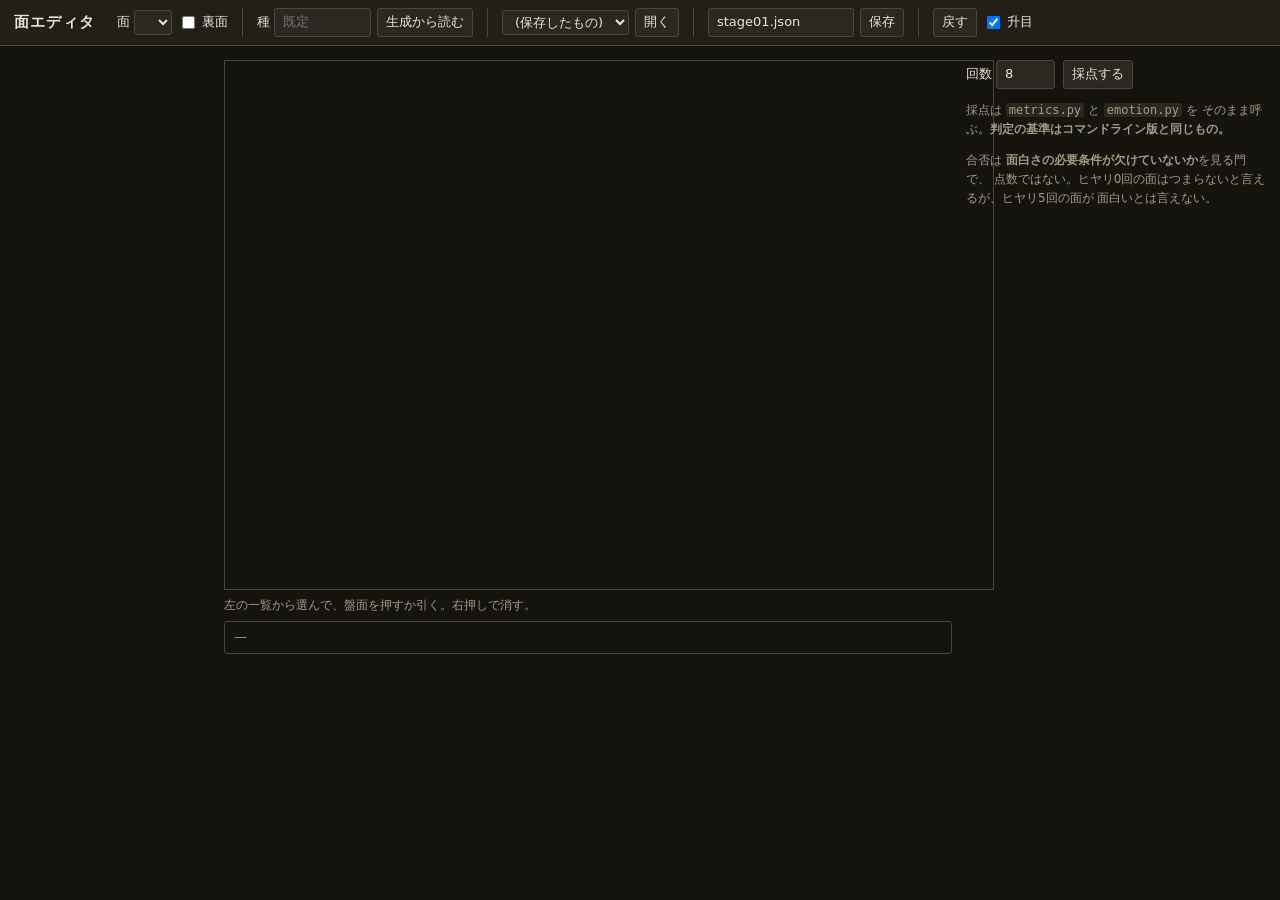
==== tools/stage_editor/index.html @ a419b65d "feat(editor): 面エディタ。置いた盤面をその場で採点する     make editor        # ブラウザで開く (127.0.0.1)  docs/HOSTSIM.md TOD" ====
<!doctype html>
<html lang="ja">
<head>
<meta charset="utf-8">
<meta name="viewport" content="width=device-width, initial-scale=1">
<title>面エディタ — クロダイヤ</title>
<link rel="stylesheet" href="app.css">
</head>
<body>

<header>
  <h1>面エディタ</h1>

  <span class="grp">
    <label>面 <select id="stage"></select></label>
    <label><input type="checkbox" id="loop"> 裏面</label>
  </span>

  <span class="grp">
    <label>種 <input id="seed" size="7" placeholder="既定"></label>
    <button id="gen" title="生成した面を下敷きにする">生成から読む</button>
  </span>

  <span class="grp">
    <select id="files"><option value="">(保存したもの)</option></select>
    <button id="open">開く</button>
  </span>

  <span class="grp">
    <input id="name" size="14" value="stage01.json">
    <button id="save">保存</button>
  </span>

  <span class="grp">
    <button id="undo" title="Ctrl-Z">戻す</button>
    <label><input type="checkbox" id="gridon" checked> 升目</label>
  </span>
</header>

<main>
  <aside id="brushes" aria-label="置くもの"></aside>

  <section id="boardwrap">
    <canvas id="board" width="768" height="528"
            aria-label="盤面。16列 11行。左の一覧から選んで置く"></canvas>
    <p id="hint">左の一覧から選んで、盤面を押すか引く。右押しで消す。</p>
    <p id="valid" class="idle">—</p>
  </section>

  <aside id="score">
    <div class="grp">
      <label>回数 <input id="runs" type="number" value="8" min="1" max="64"></label>
      <button id="grade">採点する</button>
    </div>
    <div id="result">
      <p class="note">採点は <code>metrics.py</code> と <code>emotion.py</code> を
      そのまま呼ぶ。<strong>判定の基準はコマンドライン版と同じもの。</strong></p>
      <p class="note">合否は <strong>面白さの必要条件が欠けていないか</strong>を見る門で、
      点数ではない。ヒヤリ0回の面はつまらないと言えるが、ヒヤリ5回の面が
      面白いとは言えない。</p>
    </div>
  </aside>
</main>

<script src="app.js"></script>
</body>
</html>
---- tools/stage_editor/app.css ----
/* 面エディタの見た目。
 *
 * **色相だけで意味を分けない。** 作者が色弱なので、合否や選択中の印は
 * 明度の差 + 記号 (○ / × / ▸) で出す。色は添え物。 */

:root {
  --bg:      #16140f;
  --panel:   #221f18;
  --panel2:  #2c2821;
  --line:    #4a443a;
  --ink:     #e8e2d4;
  --ink-dim: #a39a86;
  --sel:     #f0e6cc;   /* 選択中 (明るい) */
  --ng:      #3a3028;   /* 不合格 (暗い) */
  --ok:      #d8d2c2;   /* 合格 (明るい) */
}

* { box-sizing: border-box; }

body {
  margin: 0;
  background: var(--bg);
  color: var(--ink);
  font: 13px/1.6 "Hiragino Sans", "Noto Sans JP", system-ui, sans-serif;
}

header {
  display: flex; flex-wrap: wrap; align-items: center; gap: 8px 14px;
  padding: 8px 14px;
  background: var(--panel);
  border-bottom: 1px solid var(--line);
}
header h1 { font-size: 15px; margin: 0 8px 0 0; letter-spacing: .08em; }
header .grp { display: flex; align-items: center; gap: 6px; }
header .grp + .grp { border-left: 1px solid var(--line); padding-left: 14px; }

button, select, input {
  font: inherit;
  color: var(--ink);
  background: var(--panel2);
  border: 1px solid var(--line);
  border-radius: 3px;
  padding: 3px 8px;
}
button { cursor: pointer; }
button:hover { background: var(--line); }
button:disabled { opacity: .45; cursor: default; }
input[type=number] { width: 4.5em; }
label { display: inline-flex; align-items: center; gap: 4px; white-space: nowrap; }

main {
  display: grid;
  grid-template-columns: 196px minmax(0, max-content) minmax(300px, 1fr);
  gap: 14px;
  padding: 14px;
  align-items: start;
}

/* ---- 置くものの一覧 ---- */
#brushes { display: flex; flex-direction: column; gap: 2px; }
#brushes h2 {
  font-size: 11px; color: var(--ink-dim); margin: 10px 0 2px;
  letter-spacing: .1em; font-weight: normal;
}
#brushes h2:first-child { margin-top: 0; }

.brush {
  display: flex; align-items: center; gap: 8px;
  padding: 3px 6px; text-align: left; width: 100%;
  background: var(--panel); border: 1px solid transparent;
}
.brush canvas { width: 32px; height: 32px; image-rendering: pixelated; flex: none; }
.brush .mark { width: 1em; flex: none; color: var(--ink-dim); }
.brush.on { background: var(--sel); color: #16140f; border-color: var(--sel); }
.brush.on .mark { color: #16140f; }

/* ---- 盤面 ---- */
#board {
  display: block;
  image-rendering: pixelated;
  border: 1px solid var(--line);
  cursor: crosshair;
  touch-action: none;
}
#boardwrap p { margin: 6px 0 0; }
#hint { color: var(--ink-dim); font-size: 12px; }

#valid { padding: 5px 9px; border: 1px solid var(--line); border-radius: 3px; }
#valid.idle { color: var(--ink-dim); }
#valid.ok   { background: var(--ok); color: #16140f; }
#valid.ng   { background: var(--ng); border-color: var(--sel); }
#valid.ng::before { content: "× "; font-weight: bold; }
#valid.ok::before { content: "○ "; font-weight: bold; }

/* ---- 採点 ---- */
#score .grp { display: flex; align-items: center; gap: 8px; margin-bottom: 10px; }
#result table { border-collapse: collapse; width: 100%; margin: 6px 0 14px; }
#result th, #result td {
  border: 1px solid var(--line); padding: 3px 7px; text-align: left;
  font-variant-numeric: tabular-nums;
}
#result th { background: var(--panel); font-weight: normal; color: var(--ink-dim); }
#result tr.ng td { background: var(--ng); }
#result tr.ok td { background: var(--panel2); }
#result td.verd { font-weight: bold; width: 1.4em; text-align: center; }
#result h2 { font-size: 13px; margin: 14px 0 4px; }
#result .bar { font-family: ui-monospace, Menlo, monospace; letter-spacing: .05em; }
#result .note { color: var(--ink-dim); font-size: 12px; }
#result code { background: var(--panel2); padding: 0 3px; border-radius: 2px; }
#result .busy { color: var(--ink-dim); }
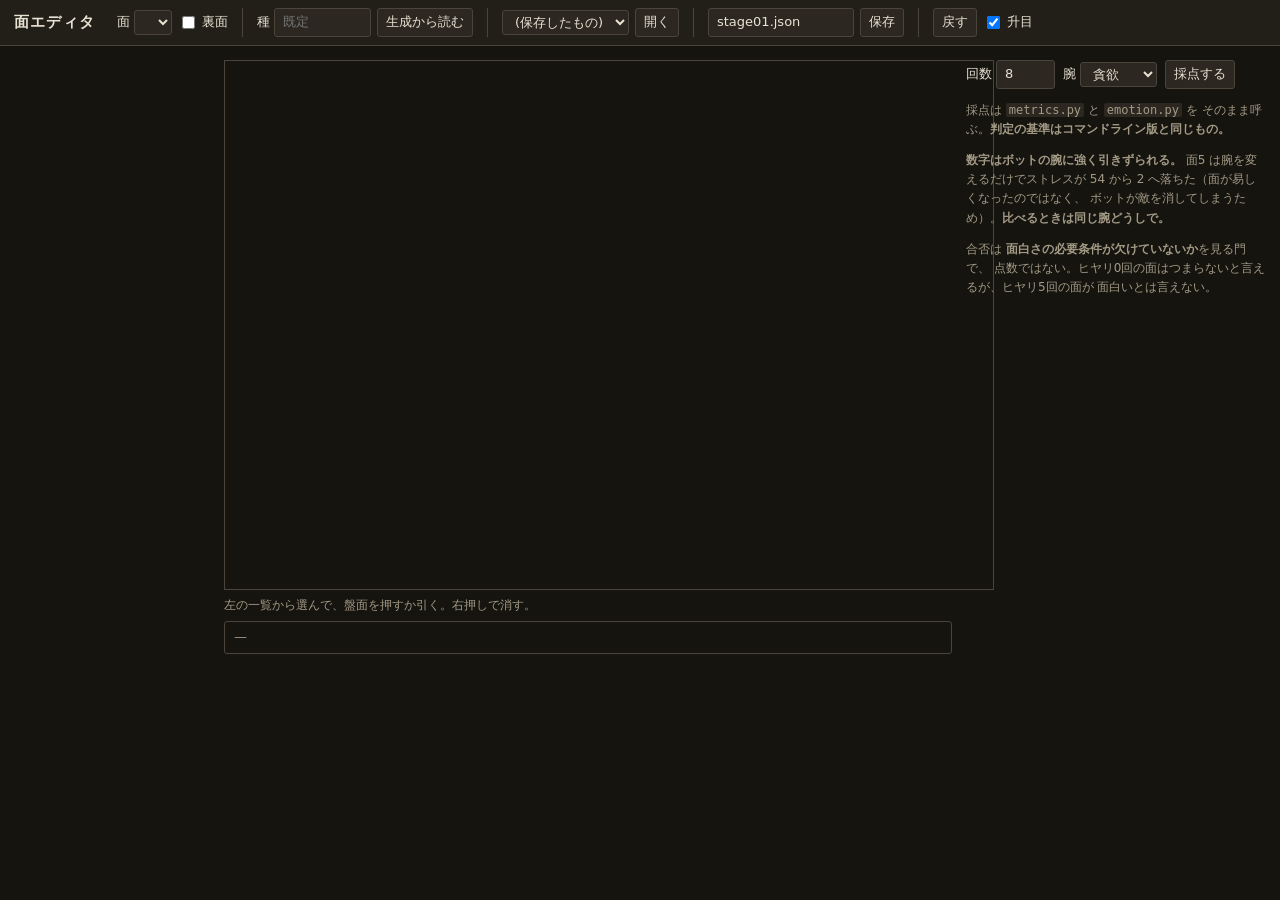
==== commit e597661e: "feat(hostsim): 採点に腕を選ばせた (--bot)。合否が腕で裏返ることが分かった metrics.py と emotion.py に --bot を足し、面エディタの採点にも腕の選択を" ====
--- a/tools/stage_editor/index.html
+++ b/tools/stage_editor/index.html
@@ -50,11 +50,18 @@
   <aside id="score">
     <div class="grp">
       <label>回数 <input id="runs" type="number" value="8" min="1" max="64"></label>
+      <label>腕 <select id="bot" title="ボットの腕。貪欲=初見の人に近い弱さ、先読み=経路と敵を読む">
+        <option value="greedy" selected>貪欲</option>
+        <option value="smart">先読み</option>
+      </select></label>
       <button id="grade">採点する</button>
     </div>
     <div id="result">
       <p class="note">採点は <code>metrics.py</code> と <code>emotion.py</code> を
       そのまま呼ぶ。<strong>判定の基準はコマンドライン版と同じもの。</strong></p>
+      <p class="note"><strong>数字はボットの腕に強く引きずられる。</strong>
+      面5 は腕を変えるだけでストレスが 54 から 2 へ落ちた（面が易しくなったのではなく、
+      ボットが敵を消してしまうため）。<strong>比べるときは同じ腕どうしで。</strong></p>
       <p class="note">合否は <strong>面白さの必要条件が欠けていないか</strong>を見る門で、
       点数ではない。ヒヤリ0回の面はつまらないと言えるが、ヒヤリ5回の面が
       面白いとは言えない。</p>
--- a/tools/stage_editor/app.css
+++ b/tools/stage_editor/app.css
@@ -93,7 +93,8 @@
 #valid.ok::before { content: "○ "; font-weight: bold; }
 
 /* ---- 採点 ---- */
-#score .grp { display: flex; align-items: center; gap: 8px; margin-bottom: 10px; }
+/* 腕の選択が入るので折り返す (横に並べきれない幅がある)。 */
+#score .grp { display: flex; flex-wrap: wrap; align-items: center; gap: 8px; margin-bottom: 10px; }
 #result table { border-collapse: collapse; width: 100%; margin: 6px 0 14px; }
 #result th, #result td {
   border: 1px solid var(--line); padding: 3px 7px; text-align: left;
